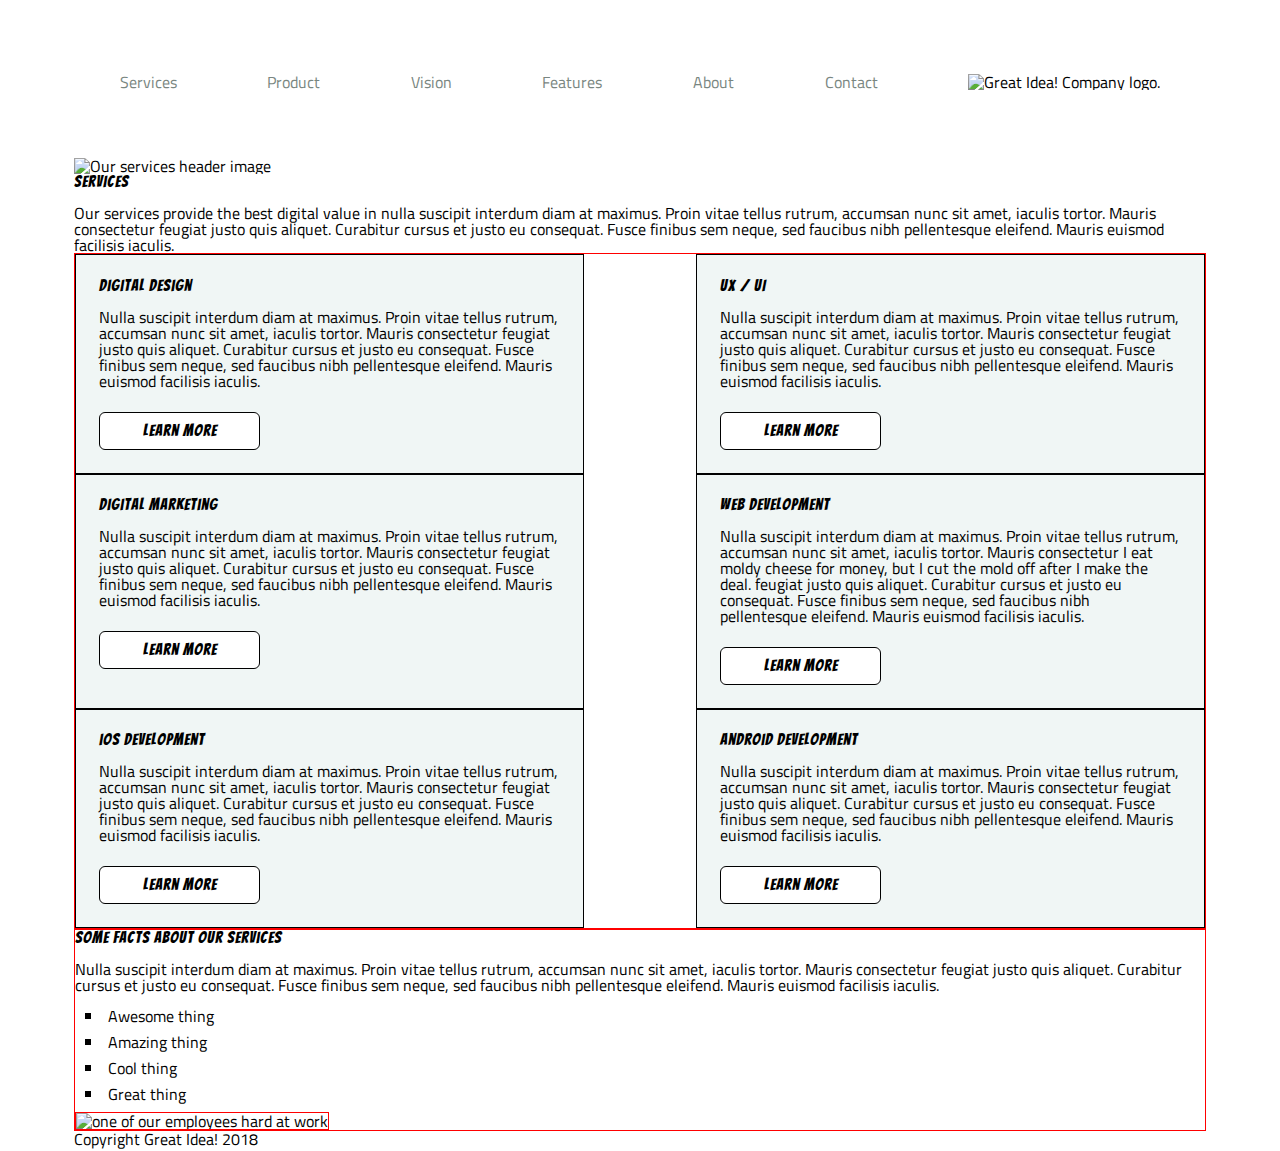
==== great-idea/services.html @ bf5be914 "many changes, still needs work" ====
<!doctype html>

<html lang="en">

<head>
  <meta charset="utf-8">

  <title>Great Idea!</title>

  <link href="https://fonts.googleapis.com/css?family=Bangers|Titillium+Web" rel="stylesheet">
  <link rel="stylesheet" href="css/services.css">

  <!--[if lt IE 9]>
    <script src="https://cdnjs.cloudflare.com/ajax/libs/html5shiv/3.7.3/html5shiv.js"></script>
  <![endif]-->
</head>

<body>
  <!-- start of nav  -->
  <nav>
    <a>Services</a>
    <a>Product</a>
    <a>Vision</a>
    <a>Features</a>
    <a>About</a>
    <a>Contact</a>
    <img class="logo" src="img/logo.png" alt="Great Idea! Company logo.">
  </nav>

  <!-- start of top content  -->
  <img class="services-header-img" src="img/services-header.jpg" alt="Our services header image">
  <div class="top-content">
    <h2>
      Services
    </h2>

    Our services provide the best digital value in nulla suscipit interdum diam at maximus. Proin vitae tellus rutrum,
    accumsan nunc sit amet, iaculis tortor. Mauris consectetur feugiat justo quis aliquet. Curabitur cursus et justo eu
    consequat. Fusce finibus sem neque, sed faucibus nibh pellentesque eleifend. Mauris euismod facilisis iaculis.
  </div>

  <!-- start of middle content -->
  <section>
    <div class="middle-content">
      <h3>
        Digital Design
      </h3>
      Nulla suscipit interdum diam at maximus. Proin vitae tellus rutrum, accumsan nunc sit amet, iaculis tortor. Mauris
      consectetur feugiat justo quis aliquet. Curabitur cursus et justo eu consequat. Fusce finibus sem neque, sed
      faucibus
      nibh pellentesque
      eleifend. Mauris euismod facilisis iaculis.
      <h4>
        Learn More
      </h4>
    </div>


    <div class="middle-content">
      <h3>
        UX / UI
      </h3>

      Nulla suscipit interdum diam at maximus. Proin vitae tellus rutrum, accumsan nunc sit amet, iaculis tortor. Mauris
      consectetur feugiat justo quis aliquet. Curabitur cursus et justo eu consequat. Fusce finibus sem neque, sed
      faucibus
      nibh pellentesque
      eleifend. Mauris euismod facilisis iaculis.
      <h4>
        Learn More
      </h4>
    </div>


    <div class="middle-content">
      <h3>
        Digital Marketing
      </h3>

      Nulla suscipit interdum diam at maximus. Proin vitae tellus rutrum, accumsan nunc sit amet, iaculis tortor. Mauris
      consectetur feugiat justo quis aliquet. Curabitur cursus et justo eu consequat. Fusce finibus sem neque, sed
      faucibus
      nibh pellentesque
      eleifend. Mauris euismod facilisis iaculis.
      <h4>
        Learn More
      </h4>
    </div>

    <div class="middle-content">
      <h3>
        Web Development
      </h3>

      Nulla suscipit interdum diam at maximus. Proin vitae tellus rutrum, accumsan nunc sit amet, iaculis tortor. Mauris
      consectetur I eat moldy cheese for money, but I cut the mold off after I make the deal. feugiat justo quis
      aliquet. Curabitur cursus et justo eu consequat. Fusce finibus sem neque, sed
      faucibus
      nibh pellentesque
      eleifend. Mauris euismod facilisis iaculis.
      <h4>
        Learn More
      </h4>
    </div>

    <div class="middle-content">
      <h3>
        iOS Development
      </h3>

      Nulla suscipit interdum diam at maximus. Proin vitae tellus rutrum, accumsan nunc sit amet, iaculis tortor. Mauris
      consectetur feugiat justo quis aliquet. Curabitur cursus et justo eu consequat. Fusce finibus sem neque, sed
      faucibus
      nibh pellentesque
      eleifend. Mauris euismod facilisis iaculis.
      <h4>
        Learn More
      </h4>
    </div>

    <div class="middle-content">
      <h3>
        Android Development
      </h3>

      Nulla suscipit interdum diam at maximus. Proin vitae tellus rutrum, accumsan nunc sit amet, iaculis tortor. Mauris
      consectetur feugiat justo quis aliquet. Curabitur cursus et justo eu consequat. Fusce finibus sem neque, sed
      faucibus
      nibh pellentesque
      eleifend. Mauris euismod facilisis iaculis.
      <h4>
        Learn More
      </h4>
    </div>
  </section>
  <!-- start of bottom content  -->
  <section>
    <div class="bottom-content">
      <h5>
        Some Facts About Our Services
      </h5>

      Nulla suscipit interdum diam at maximus. Proin vitae tellus rutrum, accumsan nunc sit amet, iaculis tortor. Mauris
      consectetur feugiat justo quis aliquet. Curabitur cursus et justo eu consequat. Fusce finibus sem neque, sed
      faucibus
      nibh pellentesque
      eleifend. Mauris euismod facilisis iaculis.

      <ul>
        <li>Awesome thing</li> 
        <li>Amazing thing</li>
        <li>Cool thing</li>
        <li>Great thing</li>
      </ul>
    </div>

    <img class="services-info-img" src="img/services-info.png" alt="one of our employees hard at work">
  </section>
  <div class="copyright">
    Copyright Great Idea! 2018
  </div>

</body>

</html>
---- great-idea/css/services.css ----
html, body, div, span, applet, object, iframe,
h1, h2, h3, h4, h5, h6, p, blockquote, pre,
a, abbr, acronym, address, big, cite, code,
del, dfn, em, img, ins, kbd, q, s, samp,
small, strike, strong, sub, sup, tt, var,
b, u, i, center,
dl, dt, dd, ol, ul, li,
fieldset, form, label, legend,
table, caption, tbody, tfoot, thead, tr, th, td,
article, aside, canvas, details, embed, 
figure, figcaption, footer, header, hgroup, 
menu, nav, output, ruby, section, summary,
time, mark, audio, video {
	margin: 0;
	padding: 0;
	border: 0;
	font-size: 100%;
	font: inherit;
	vertical-align: baseline;
}
/* HTML5 display-role reset for older browsers */
article, aside, details, figcaption, figure, 
footer, header, hgroup, menu, nav, section {
	display: block;
}
body {
	line-height: 1;
}
ol, ul {
	list-style: none;
}
blockquote, q {
	quotes: none;
}
blockquote:before, blockquote:after,
q:before, q:after {
	content: '';
	content: none;
}
table {
	border-collapse: collapse;
	border-spacing: 0;
}

/* Set every element's box-sizing to border-box */
* {
	box-sizing: border-box;
	/* border: 2px solid red !important; */
}

html, body {
    height: 100%;
	font-family: 'Titillium Web', sans-serif;
	margin: 3%;
	
}

h1, h2, h3, h4, h5 {
    font-family: 'Bangers', cursive;
    letter-spacing: 1px;
    margin-bottom: 15px;
}
nav a {
	text-decoration: none;
	color: rgb(121, 134, 129);
	/* border: 1px solid red; */
}
nav {
display: flex;	
justify-content: space-around;
align-items: center;
margin-bottom: 6%;
}
ul {
	list-style-type: square;
	list-style-position: inside;
	margin-top: 15px;
}
ul li {
	margin: 10px;
}
section {
	display: flex;
	flex-wrap: wrap;
	justify-content: space-between;
	/* align-content: space-between; */
	border: 1px solid red;
}
.middle-content {
	width: 45%;
	border: 1px solid black;
	background-color: rgb(240, 246, 245);
	padding: 2%;
}
.services-info-img {
	display: block;
	border: 1px solid red;
}
h4 {
	border: 1px solid black;
	margin-top: 5%;
	margin-bottom: 0px;
	background-color: white;
	border-radius: 6px;
	padding: 10px 0px;
	width: 35%;
	text-align: center;
}
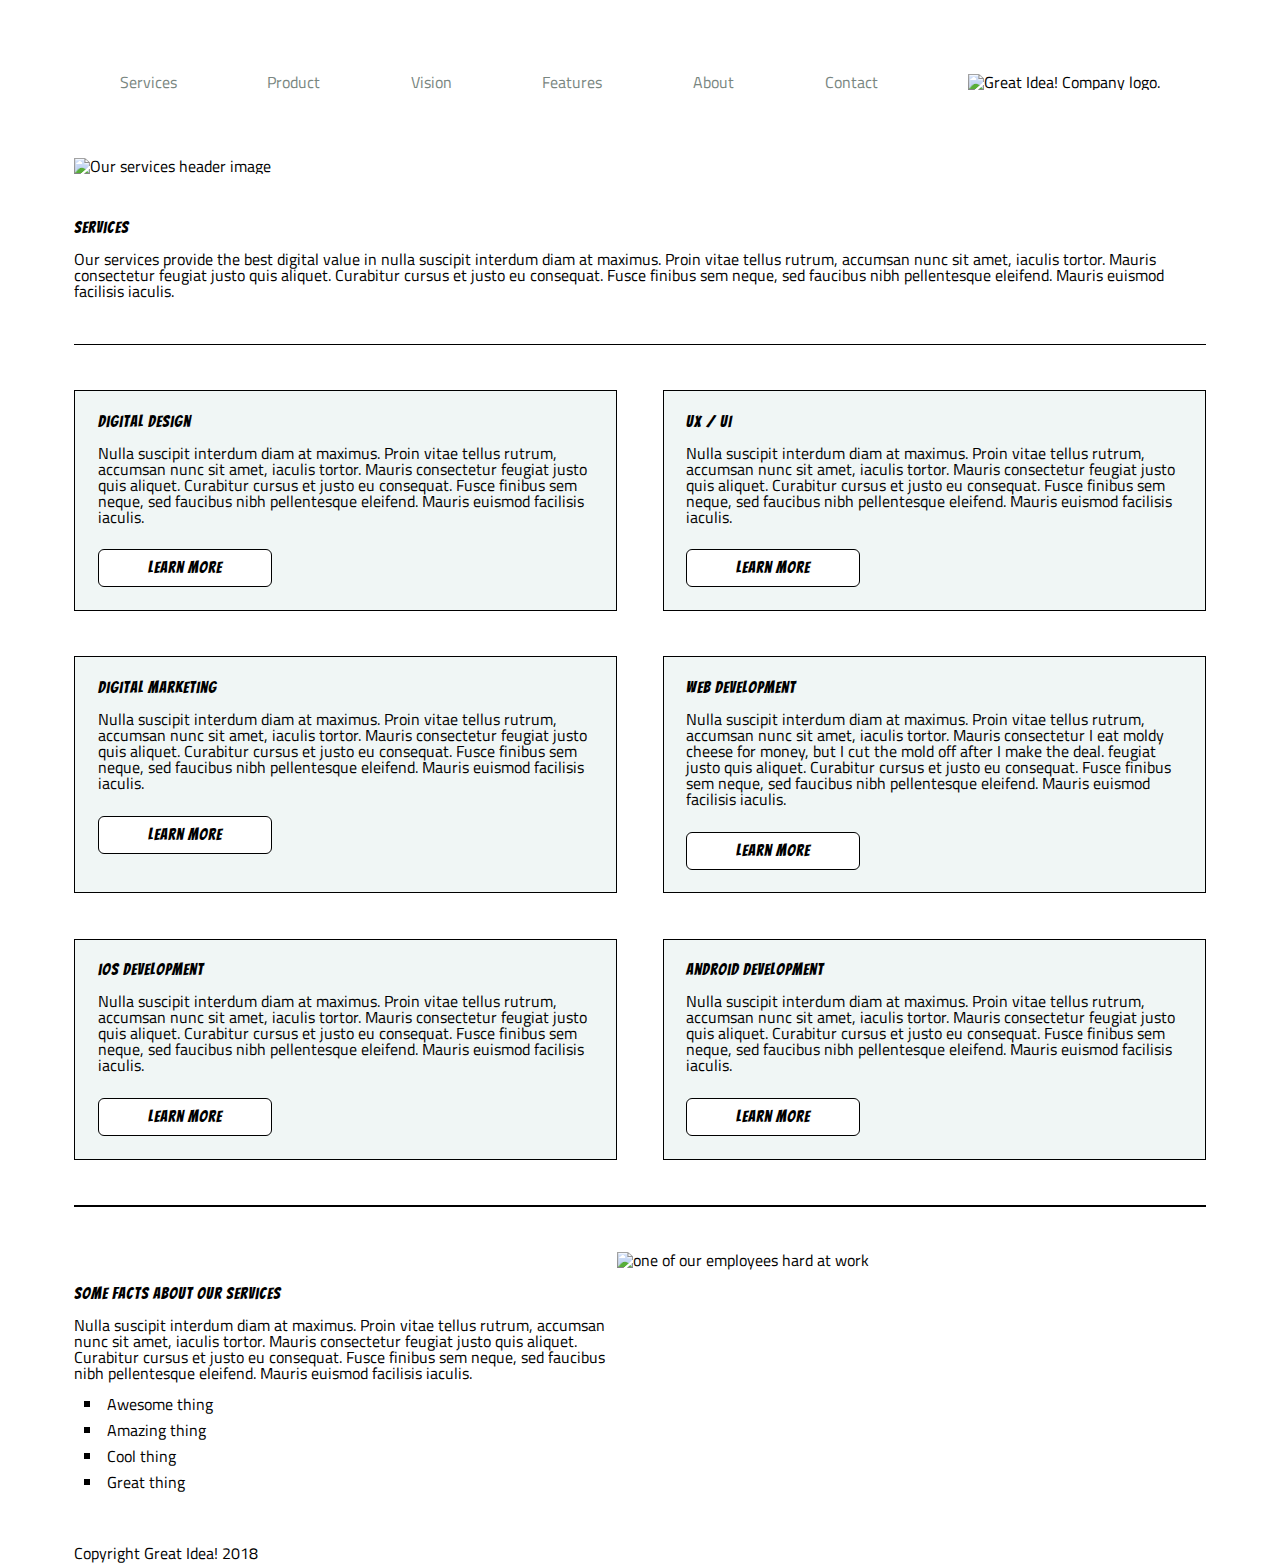
==== commit 8ba694df: "finishing touches" ====
--- a/great-idea/services.html
+++ b/great-idea/services.html
@@ -40,7 +40,7 @@
   </div>
 
   <!-- start of middle content -->
-  <section>
+  <section class="middle-section">
     <div class="middle-content">
       <h3>
         Digital Design
@@ -134,7 +134,7 @@
     </div>
   </section>
   <!-- start of bottom content  -->
-  <section>
+  <section class="bottom-section">
     <div class="bottom-content">
       <h5>
         Some Facts About Our Services
--- a/great-idea/css/services.css
+++ b/great-idea/css/services.css
@@ -79,22 +79,29 @@
 ul li {
 	margin: 10px;
 }
-section {
+.middle-section {
 	display: flex;
 	flex-wrap: wrap;
 	justify-content: space-between;
 	/* align-content: space-between; */
-	border: 1px solid red;
+	border-top: 1px solid black;
+	border-bottom: 2px solid black;
+	padding-top: 4%;
+	width: 100%;
+	margin-top: 4%;
 }
 .middle-content {
-	width: 45%;
+	width: 48%;
+	/* margin: 1%; */
 	border: 1px solid black;
 	background-color: rgb(240, 246, 245);
 	padding: 2%;
+	margin-bottom: 4%;
 }
 .services-info-img {
-	display: block;
-	border: 1px solid red;
+	width: 48%;
+	/* border: 1px solid red; */
+	
 }
 h4 {
 	border: 1px solid black;
@@ -105,4 +112,20 @@
 	padding: 10px 0px;
 	width: 35%;
 	text-align: center;
-}	+}	
+.bottom-content {
+	margin-top: 3%;
+	width: 48%;
+}
+.services-header-img {
+	width: 100%;
+	margin-bottom: 4%;
+}
+.bottom-section {
+	display: flex;
+padding: 4% 0%;
+}
+.copyright {
+	text-justify: center;
+	
+}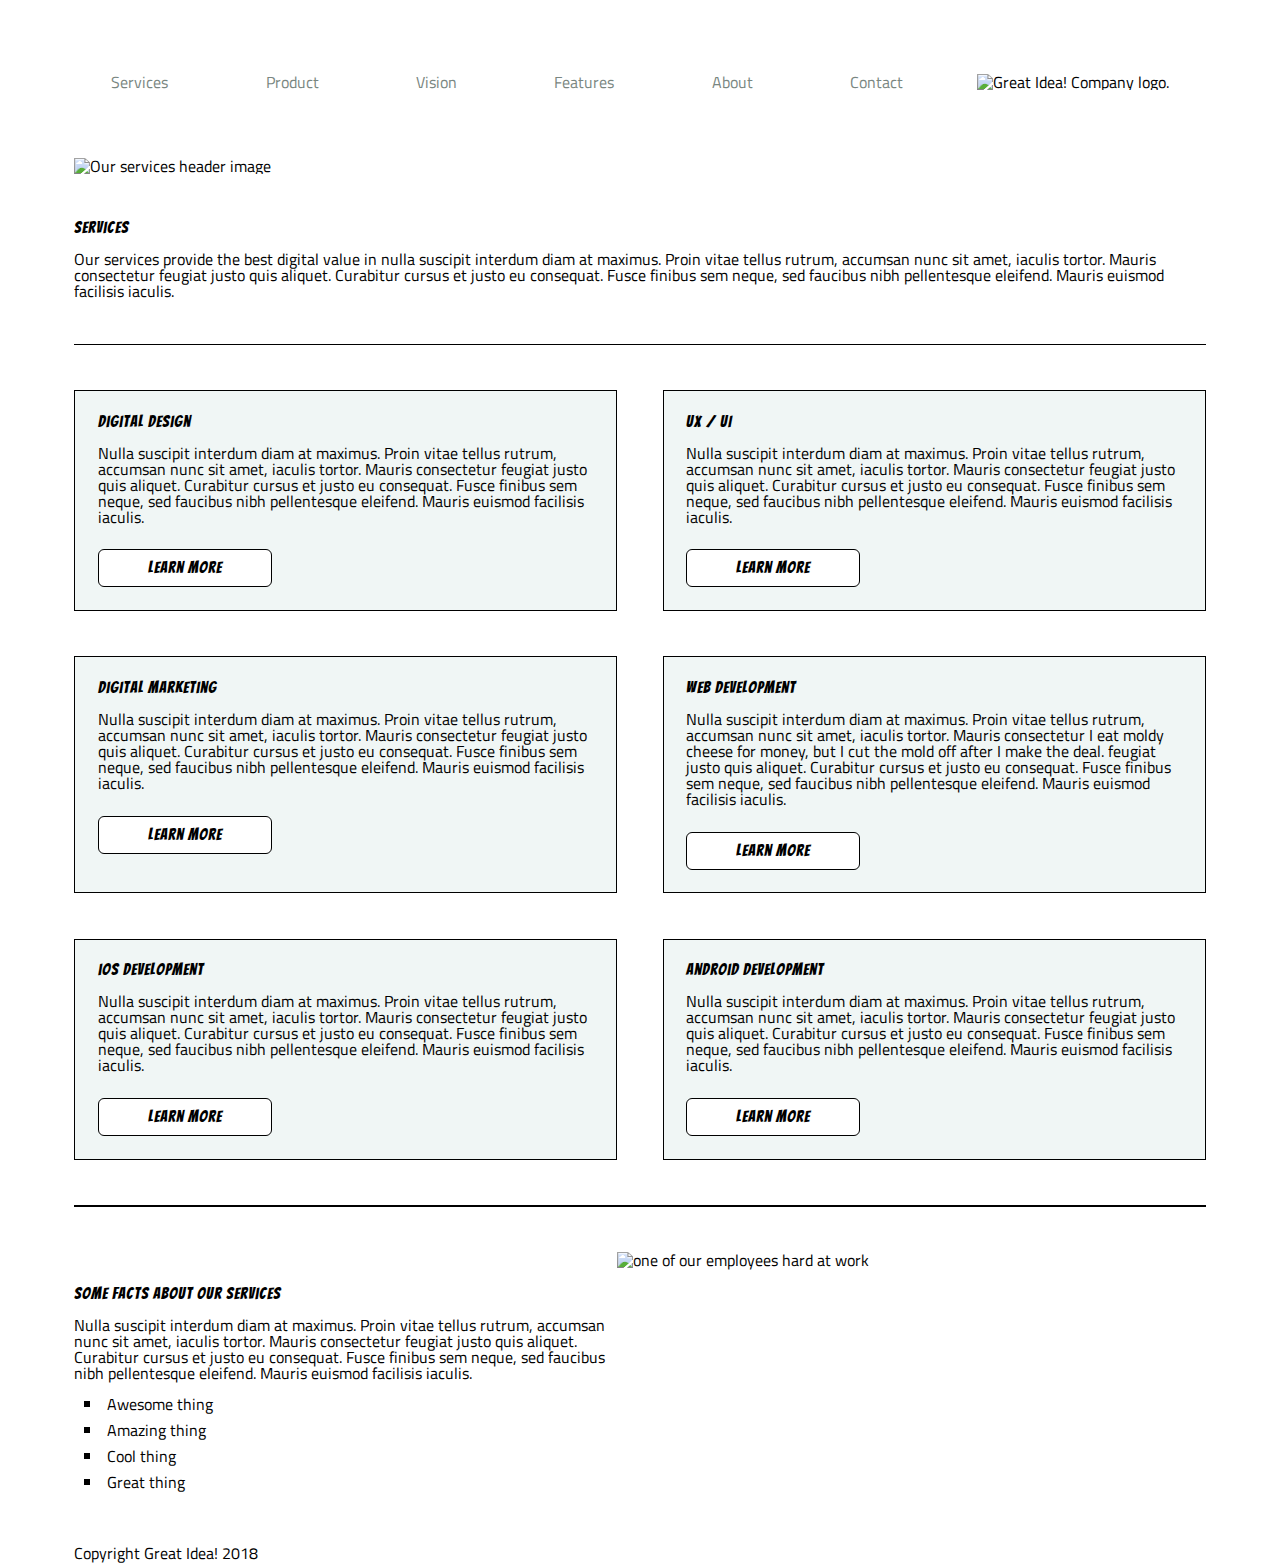
==== commit 54cf9cac: "added responsive html and css for responsive-web-design-1 assingment stretch goal" ====
--- a/great-idea/services.html
+++ b/great-idea/services.html
@@ -4,6 +4,7 @@
 
 <head>
   <meta charset="utf-8">
+  <meta content="width=device-width, initial-scale=1">
 
   <title>Great Idea!</title>
 
@@ -18,14 +19,16 @@
 <body>
   <!-- start of nav  -->
   <nav>
-    <a>Services</a>
-    <a>Product</a>
-    <a>Vision</a>
-    <a>Features</a>
-    <a>About</a>
-    <a>Contact</a>
-    <img class="logo" src="img/logo.png" alt="Great Idea! Company logo.">
-  </nav>
+    <div>
+      <a id="services">Services</a>
+      <a>Product</a>
+      <a>Vision</a>
+      <a>Features</a>
+      <a>About</a>
+      <a>Contact</a>
+    </div>
+      <img class="logo" src="img/logo.png" alt="Great Idea! Company logo.">
+    </nav>
 
   <!-- start of top content  -->
   <img class="services-header-img" src="img/services-header.jpg" alt="Our services header image">
--- a/great-idea/css/services.css
+++ b/great-idea/css/services.css
@@ -71,6 +71,11 @@
 align-items: center;
 margin-bottom: 6%;
 }
+nav div {
+	display: flex;
+	justify-content: space-between;
+	width: 70%;
+}
 ul {
 	list-style-type: square;
 	list-style-position: inside;
@@ -128,4 +133,49 @@
 .copyright {
 	text-justify: center;
 	
+}
+@media(max-width: 800px){
+
+	nav {
+		display: flex;
+		flex-direction: column-reverse;
+	}
+	nav div {
+		width: 100%;
+		margin-top: 4%;
+	}
+
+}
+@media (max-width: 500px){
+	section .services-info-img {
+		display: none;
+	}
+	nav div {
+		flex-direction: column;
+		align-items: center;
+	}
+	nav div a {
+		width: 100%;
+		padding: 4% 0;
+		border-bottom: 1px solid grey;
+		text-align: center;
+		font-size: 150%;
+	}
+	#services {
+		border-top: 1px solid grey;
+	}
+
+	h4 {
+		width: 75%;
+		margin: 5% auto 0px auto;
+		
+	}
+	.middle-section .middle-content{
+		display: block;
+		width: 100%;
+		font-size: 125%;
+	}
+	.top-content {
+		font-size: 125%;
+	}
 }